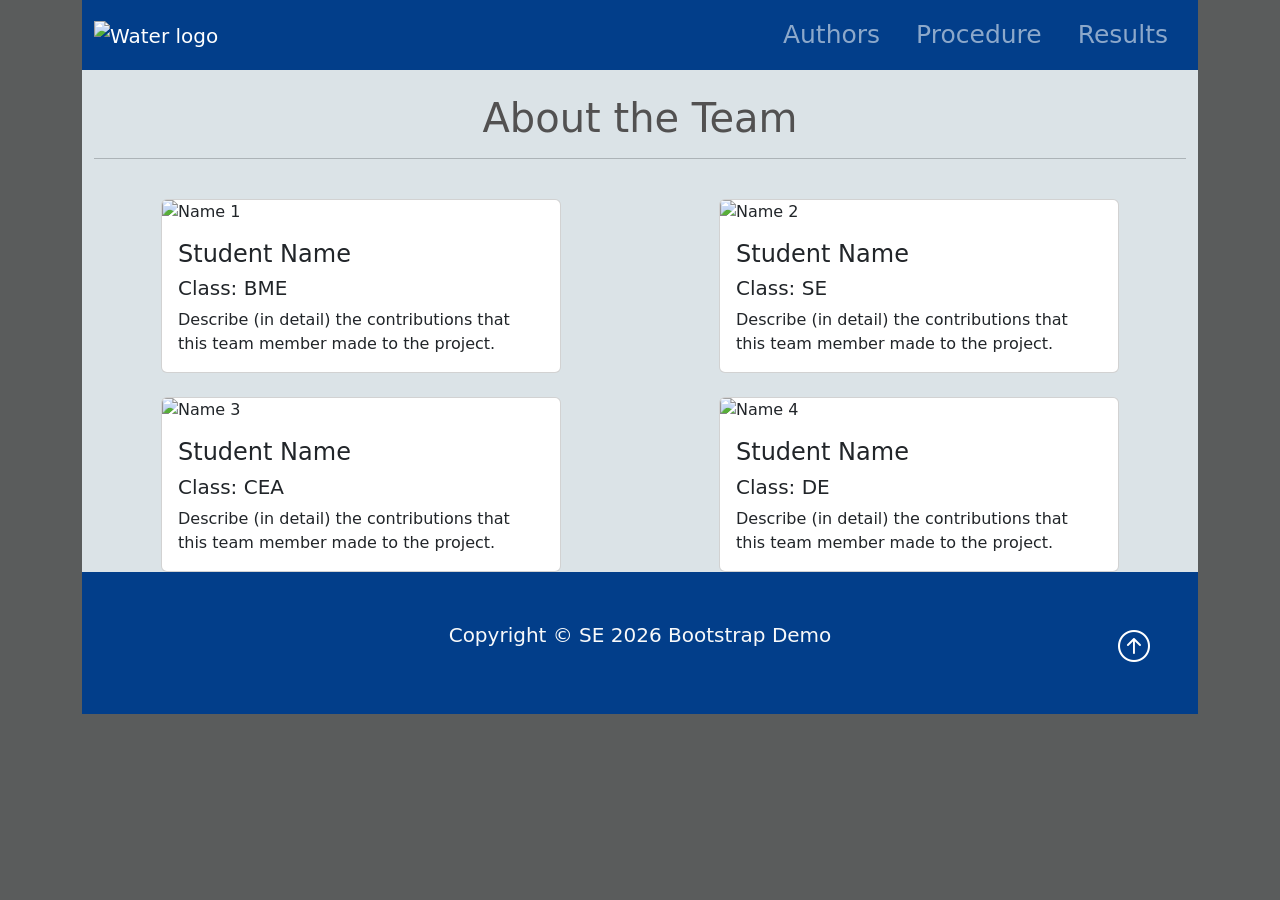
==== authors.html @ 8949407c "initial setup Added in files from classdemo" ====
<!doctype html>
<html lang="en">

<head>
  <meta charset="UTF-8" />
  <meta name="viewport" content="width=device-width, initial-scale=1.0" />
  <title>Activity 2.1.5 Class Demo</title>
  <link href="https://cdn.jsdelivr.net/npm/bootstrap@5.3.8/dist/css/bootstrap.min.css" rel="stylesheet"
    integrity="sha384-sRIl4kxILFvY47J16cr9ZwB07vP4J8+LH7qKQnuqkuIAvNWLzeN8tE5YBujZqJLB" crossorigin="anonymous" />
  <link rel="stylesheet" href="https://cdn.jsdelivr.net/npm/bootstrap-icons@1.13.1/font/bootstrap-icons.min.css" />
  <link rel="stylesheet" href="styles.css" />
  <script src="https://cdn.jsdelivr.net/npm/bootstrap@5.3.8/dist/js/bootstrap.bundle.min.js"
    integrity="sha384-FKyoEForCGlyvwx9Hj09JcYn3nv7wiPVlz7YYwJrWVcXK/BmnVDxM+D2scQbITxI"
    crossorigin="anonymous"></script>
</head>

<body class="body">
  <div class="container-lg min-vh-100">
    <header>
      <!--nav headers-->
      <nav class="navbar navbar-expand-lg nav-background-color" data-bs-theme="dark">
        <div class="container">
          <!-- Website Brand -->
          <a href="index.html" class="navbar-brand"><img src="img/droplet.png" alt="Water logo"
              class="d-inline-block-align-text-top w-50" /></a>

          <!-- Hamburger Menu Button -->
          <button class="navbar-toggler" type="button" data-bs-toggle="collapse" data-bs-target="#navmenu">
            <span class="navbar-toggler-icon"></span>
          </button>

          <!-- Collapsible navbar menu with custom hover underline CSS animation -->
          <div class="collapse navbar-collapse" id="navmenu">
            <!--links-->
            <ul class="navbar-nav ms-auto">
              <li class="nav-item">
                <a href="authors.html" class="nav-link hover-underline-animation nav-menu-item">Authors</a>
              </li>
              <li class="nav-item">
                <a href="procedure.html" class="nav-link hover-underline-animation nav-menu-item">Procedure</a>
              </li>
              <li class="nav-item">
                <a href="results.html" class="nav-link hover-underline-animation nav-menu-item">Results</a>
              </li>
            </ul>
          </div>
        </div>
      </nav>
    </header>

    <!--About The team-->

    <section class="authors">

      <div class="container">
        <br>
        <h1 class="text-center about-team">
          About the Team
        </h1>
        <hr><br> <!--Horizontal line and line break-->

        <!--Cards organized in a 2 x 2 table format-->
        <div class="row row-cols-1 row-cols-md-2 g-4">
          <div class="col">
            <div class="card about">
              <img src="img/woman1.jpg" alt="Name 1" class="card-img-top">
              <div class="card-body">
                <h4 class="card-title">Student Name</h4>
                <h5>Class: BME</h5>
                <p class="card-text">Describe (in detail) the contributions that this team member made to the project. </p>
              </div>
            </div>
          </div>
          <div class="col">
            <div class="card about">
              <img src="img/man1.png" alt="Name 2" class="card-img-top">
              <div class="card-body">
                <h4 class="card-title">Student Name</h4>
                <h5>Class: SE</h5>
                <p class="card-text">Describe (in detail) the contributions that this team member made to the project. </p>
            </div>
          </div>
          </div>
          <div class="col">
            <div class="card about">
              <img src="img/woman2.jpg" alt="Name 3" class="card-img-top">
              <div class="card-body">
                <h4 class="card-title">Student Name</h4>
                <h5>Class: CEA</h5>
                <p class="card-text">Describe (in detail) the contributions that this team member made to the project. </p>
              </div>
            </div>
          </div>
            <div class="col">
              <div class="card about">
                <img src="img/man2.jpg" alt="Name 4" class="card-img-top">
                <div class="card-body">
                  <h4 class="card-title">Student Name</h4>
                  <h5>Class: DE</h5>
                  <p class="card-text">Describe (in detail) the contributions that this team member made to the project. </p>
                </div>
              </div>
            </div>
        </div>
      </div>

    </section>
    <!--Footer-->
    <footer class="p-5 footer text-light text-center position-relative">
      <div class="container">
        <p class="lead">Copyright &copy; SE 2026 Bootstrap Demo</p>
        <a href="#" class="position-absolute bottom-0 end-0 p-5">
          <i class="bi bi-arrow-up-circle h2 icon-white"></i>
        </a>
      </div>
    </footer>
  </div>
</body>

</html>
---- styles.css ----
/* ----------------- Class CSS ----------------- */

.about{
    width:400px;
    margin: auto;
}

.about-team{
    color:rgb(82, 81, 81)
}

.authors{
    background-color: #dbe3e7;
}

.body{
    background-color: rgb(90, 92, 92);
}

.chartjs-sample{
    background-color: #8fa3ab;
}

.footer{                
    background-color: #023E8A;
}

.icon-white{            /* Arrow icon at bottom of page */
    color: #FFFFFF;
}

.nav-background-color{   /* navbar background color */
    background-color: #023E8A;
}

.nav-menu-item{               /* navbar link text properties */
    font-size:25px;
    margin-left: 10px;
    margin-right: 10px;
}

.overview{
    background-color: #dbe3e7;
}

.overview-left-padding{
    padding-left: 20px;
}

.overview-right-padding{  
    padding-right: 20px;
}

.procedure{
    background-color: #dbe3e7;
    padding: 1px;
}

.showcase{
    background-color: #8fa3ab; /*#0096c7*/
}

/* ----------------- ID CSS ----------------- */

/* -----------------Underline Animation CSS -----------------*/
#chart-wrapper{
    margin: auto;
    padding: 10px; 
    min-height: 400px;
    background-color: whitesmoke !important;
    justify-content: center;
    align-items: center;  
}



.hover-underline-animation {
    display: inline-block;
    position: relative;
    /*color: #0087ca;*/
  }
  
.hover-underline-animation:after {
    content: '';
    position: absolute;
    width: 100%;
    transform: scaleX(0);
    height: 2px;
    bottom: 0;
    left: 0;
    background-color: #eae6e6;
    /*transform-origin: bottom right;*/
    transition: transform 0.35s ease-out;
}
  
.hover-underline-animation:hover:after {
    transform: scaleX(1);
    /*transform-origin: bottom left;*/
}
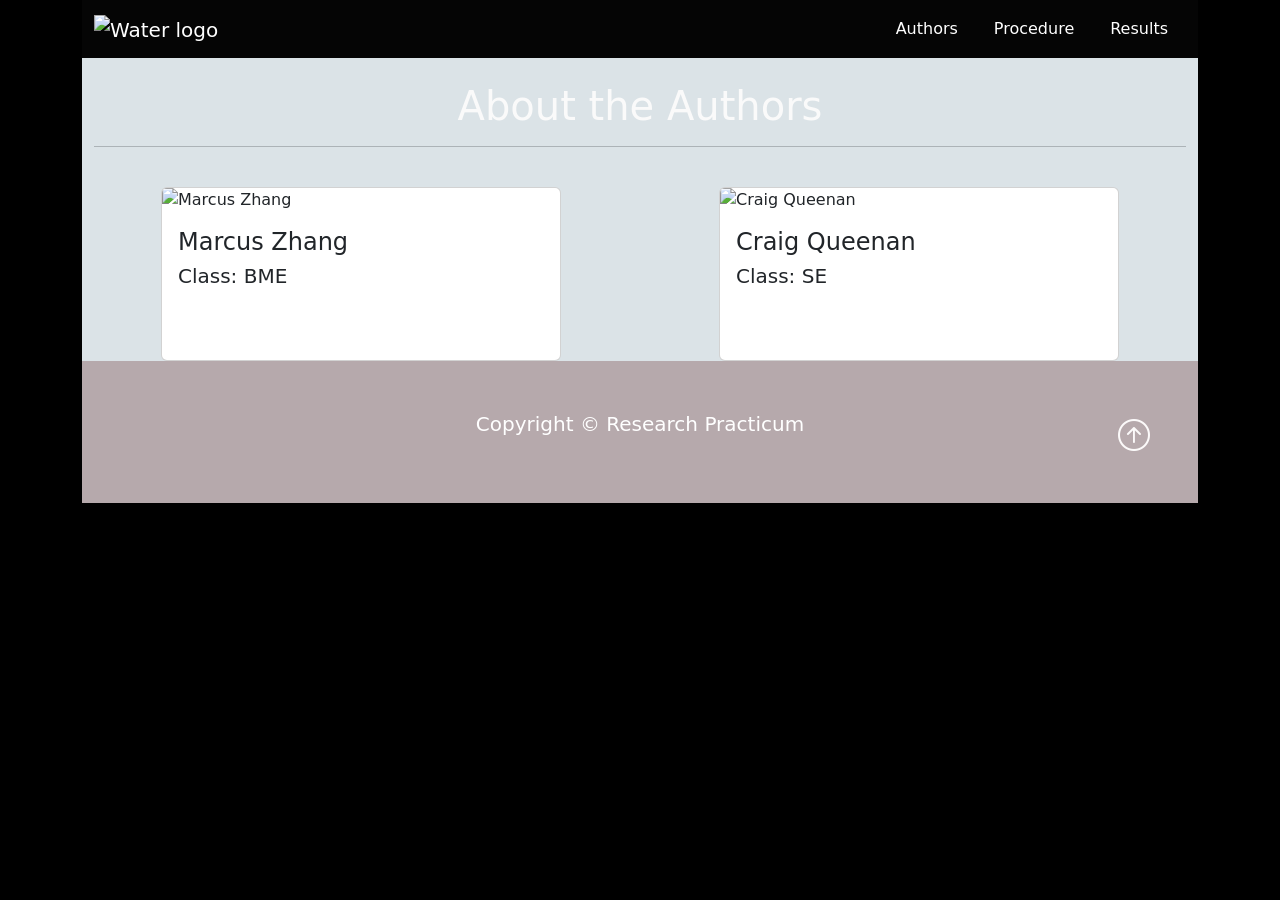
==== commit 89502d09: "Black and white Changed overall CSS theme." ====
--- a/authors.html
+++ b/authors.html
@@ -55,7 +55,7 @@
       <div class="container">
         <br>
         <h1 class="text-center about-team">
-          About the Team
+          About the Authors
         </h1>
         <hr><br> <!--Horizontal line and line break-->
 
@@ -63,9 +63,9 @@
         <div class="row row-cols-1 row-cols-md-2 g-4">
           <div class="col">
             <div class="card about">
-              <img src="img/woman1.jpg" alt="Name 1" class="card-img-top">
+              <img src="img/man1.jpg" alt="Marcus Zhang" class="card-img-top">
               <div class="card-body">
-                <h4 class="card-title">Student Name</h4>
+                <h4 class="card-title">Marcus Zhang</h4>
                 <h5>Class: BME</h5>
                 <p class="card-text">Describe (in detail) the contributions that this team member made to the project. </p>
               </div>
@@ -73,34 +73,13 @@
           </div>
           <div class="col">
             <div class="card about">
-              <img src="img/man1.png" alt="Name 2" class="card-img-top">
+              <img src="img/man2.png" alt="Craig Queenan" class="card-img-top">
               <div class="card-body">
-                <h4 class="card-title">Student Name</h4>
+                <h4 class="card-title">Craig Queenan</h4>
                 <h5>Class: SE</h5>
                 <p class="card-text">Describe (in detail) the contributions that this team member made to the project. </p>
             </div>
           </div>
-          </div>
-          <div class="col">
-            <div class="card about">
-              <img src="img/woman2.jpg" alt="Name 3" class="card-img-top">
-              <div class="card-body">
-                <h4 class="card-title">Student Name</h4>
-                <h5>Class: CEA</h5>
-                <p class="card-text">Describe (in detail) the contributions that this team member made to the project. </p>
-              </div>
-            </div>
-          </div>
-            <div class="col">
-              <div class="card about">
-                <img src="img/man2.jpg" alt="Name 4" class="card-img-top">
-                <div class="card-body">
-                  <h4 class="card-title">Student Name</h4>
-                  <h5>Class: DE</h5>
-                  <p class="card-text">Describe (in detail) the contributions that this team member made to the project. </p>
-                </div>
-              </div>
-            </div>
         </div>
       </div>
 
@@ -108,7 +87,7 @@
     <!--Footer-->
     <footer class="p-5 footer text-light text-center position-relative">
       <div class="container">
-        <p class="lead">Copyright &copy; SE 2026 Bootstrap Demo</p>
+        <p class="lead">Copyright &copy; Research Practicum</p>
         <a href="#" class="position-absolute bottom-0 end-0 p-5">
           <i class="bi bi-arrow-up-circle h2 icon-white"></i>
         </a>
--- a/styles.css
+++ b/styles.css
@@ -6,7 +6,7 @@
 }
 
 .about-team{
-    color:rgb(82, 81, 81)
+    color:rgb(250, 250, 250)
 }
 
 .authors{
@@ -14,33 +14,41 @@
 }
 
 .body{
-    background-color: rgb(90, 92, 92);
+    background-color: rgb(0, 0, 0);
 }
 
 .chartjs-sample{
-    background-color: #8fa3ab;
+    background-color: #d1f2ff;
 }
 
 .footer{                
-    background-color: #023E8A;
+    background-color: #b6a9ac;
 }
 
 .icon-white{            /* Arrow icon at bottom of page */
-    color: #FFFFFF;
+    color: #fcfafa;
 }
 
 .nav-background-color{   /* navbar background color */
-    background-color: #023E8A;
+    background-color: #050505;
 }
 
 .nav-menu-item{               /* navbar link text properties */
-    font-size:25px;
+    font-size:25;
     margin-left: 10px;
     margin-right: 10px;
+    color: #ffffff;
+}
+
+.navbar-extra-styles{           /* navbar link text properties */
+    font-size:25;
+    margin-left: 10px;
+    margin-right: 10px;
+    color: #000000;
 }
 
 .overview{
-    background-color: #dbe3e7;
+    background-color: #000000;
 }
 
 .overview-left-padding{
@@ -52,22 +60,52 @@
 }
 
 .procedure{
-    background-color: #dbe3e7;
+    background-color: #000000;
     padding: 1px;
 }
 
 .showcase{
-    background-color: #8fa3ab; /*#0096c7*/
+    background-color: #101010; /*#0096c7*/
+    padding: 0;
+}
+
+p {
+    color: #ffffff;
+}
+
+h1 {
+    color: #ffffff;
+}
+
+h2 {
+    color: #ffffff;
 }
 
 /* ----------------- ID CSS ----------------- */
+
+#banner {
+    margin: 0;
+    padding: 0;
+    background-image: url("https://tse3.mm.bing.net/th/id/OIP.nLmJaOxHS7_HPqSWRvo45gHaHa?r=0&rs=1&pid=ImgDetMain&o=7&rm=3");
+}
+
+#title-text{
+    display: flex;
+    height: 250px; 
+    align-items: center; 
+    justify-content: center;
+    margin-bottom: 10px;
+}
+#title-smaller{
+    margin-top: 10px;
+}
 
 /* -----------------Underline Animation CSS -----------------*/
 #chart-wrapper{
     margin: auto;
     padding: 10px; 
     min-height: 400px;
-    background-color: whitesmoke !important;
+    background-color: rgb(0, 0, 0) !important;
     justify-content: center;
     align-items: center;  
 }
@@ -88,12 +126,13 @@
     height: 2px;
     bottom: 0;
     left: 0;
-    background-color: #eae6e6;
+    background-color: #fcfcfc;
     /*transform-origin: bottom right;*/
     transition: transform 0.35s ease-out;
 }
   
 .hover-underline-animation:hover:after {
     transform: scaleX(1);
+    color: #000000;
     /*transform-origin: bottom left;*/
 }
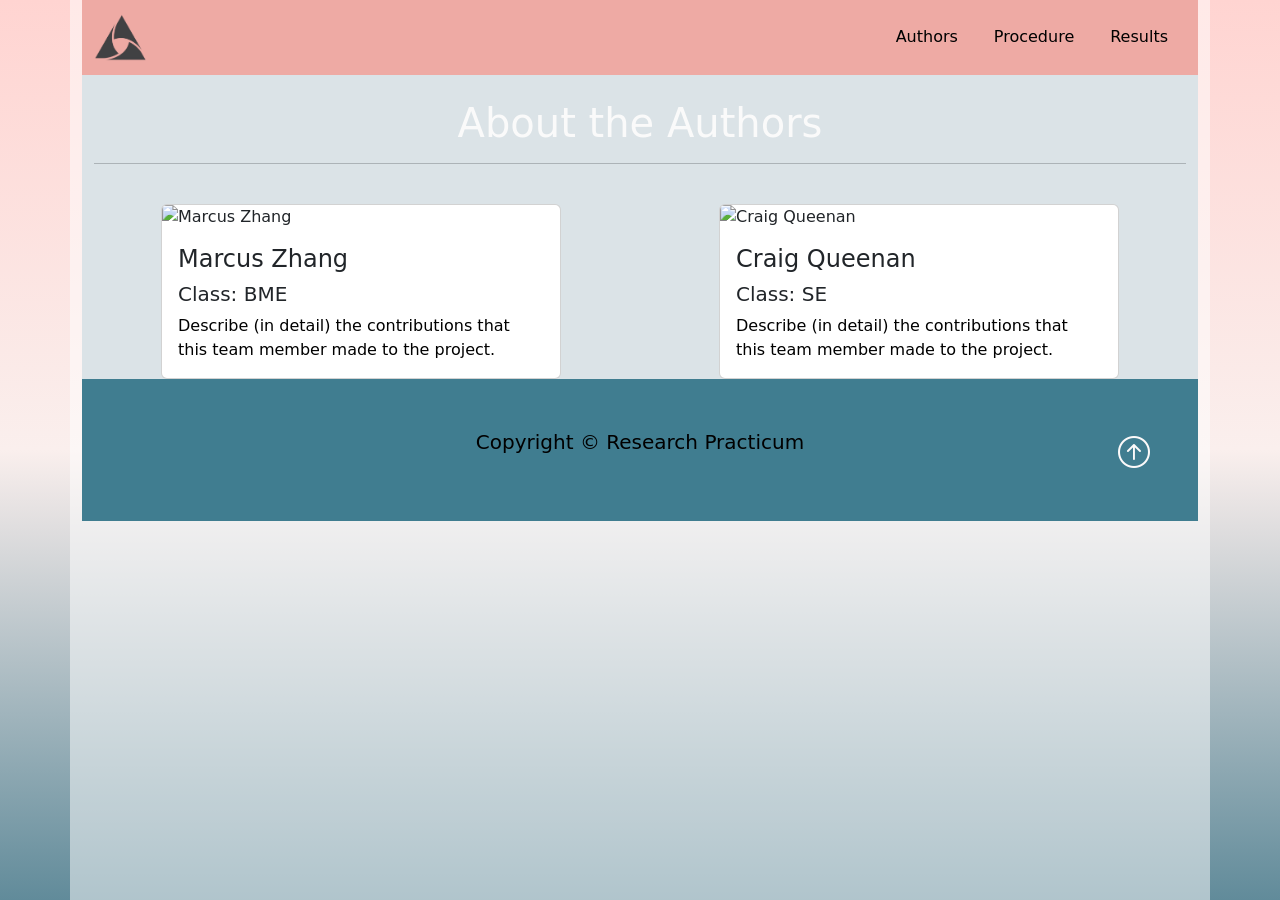
==== commit 24ef19ab: "Finished mainpage theme Finished showcase, have authors and procedures left to work off" ====
--- a/authors.html
+++ b/authors.html
@@ -18,11 +18,11 @@
   <div class="container-lg min-vh-100">
     <header>
       <!--nav headers-->
-      <nav class="navbar navbar-expand-lg nav-background-color" data-bs-theme="dark">
+      <nav class="navbar navbar-expand-lg nav-background-color" data-bs-theme="light">
         <div class="container">
           <!-- Website Brand -->
-          <a href="index.html" class="navbar-brand"><img src="img/droplet.png" alt="Water logo"
-              class="d-inline-block-align-text-top w-50" /></a>
+          <a href="index.html" class="navbar-brand"><img src="img/black-triangle-logo-design-vector-28359166-removebg-preview.png" alt="Water logo"
+              class="logo" /></a>
 
           <!-- Hamburger Menu Button -->
           <button class="navbar-toggler" type="button" data-bs-toggle="collapse" data-bs-target="#navmenu">
--- a/styles.css
+++ b/styles.css
@@ -14,30 +14,48 @@
 }
 
 .body{
-    background-color: rgb(0, 0, 0);
+    background-image: linear-gradient(to top, #618B9A, #FAEFED, #FFD4D1);
 }
 
 .chartjs-sample{
     background-color: #d1f2ff;
 }
+.container-lg {
+    background-color: rgba(255, 255, 255, 0.5);
+}
 
 .footer{                
-    background-color: #b6a9ac;
+    background-color: #407D90;
 }
 
 .icon-white{            /* Arrow icon at bottom of page */
     color: #fcfafa;
 }
 
+.img-fluid{
+    display: block;
+    width: auto;
+    height: 300px;
+    margin-left: auto;
+    margin-right: auto;
+    outline: 10px solid white;
+}
+
+.logo {
+    width: 55px;
+    height: auto;
+    display: inline-block;
+}
+
 .nav-background-color{   /* navbar background color */
-    background-color: #050505;
+    background-color: #eeaaa4;
 }
 
 .nav-menu-item{               /* navbar link text properties */
     font-size:25;
     margin-left: 10px;
     margin-right: 10px;
-    color: #ffffff;
+    color: #000;
 }
 
 .navbar-extra-styles{           /* navbar link text properties */
@@ -48,7 +66,7 @@
 }
 
 .overview{
-    background-color: #000000;
+    background-color: none;
 }
 
 .overview-left-padding{
@@ -60,44 +78,47 @@
 }
 
 .procedure{
-    background-color: #000000;
+    background-color: #ffffff;
     padding: 1px;
 }
 
 .showcase{
-    background-color: #101010; /*#0096c7*/
+    background-color: none; /*#0096c7*/
     padding: 0;
 }
 
 p {
-    color: #ffffff;
+    color: #000000;
 }
 
 h1 {
-    color: #ffffff;
+    color: #000000;
 }
 
 h2 {
-    color: #ffffff;
+    color: #000000;
 }
 
 /* ----------------- ID CSS ----------------- */
 
 #banner {
+    display: flex;
     margin: 0;
     padding: 0;
-    background-image: url("https://tse3.mm.bing.net/th/id/OIP.nLmJaOxHS7_HPqSWRvo45gHaHa?r=0&rs=1&pid=ImgDetMain&o=7&rm=3");
+    background-repeat: no-repeat;
+    background-size: cover;
+    background-position: center;
 }
 
 #title-text{
     display: flex;
-    height: 250px; 
+    height: 240px; 
     align-items: center; 
     justify-content: center;
-    margin-bottom: 10px;
+    margin-bottom: 5px;
 }
 #title-smaller{
-    margin-top: 10px;
+    margin-top: 5px;
 }
 
 /* -----------------Underline Animation CSS -----------------*/
@@ -126,7 +147,7 @@
     height: 2px;
     bottom: 0;
     left: 0;
-    background-color: #fcfcfc;
+    background-color: #000000;
     /*transform-origin: bottom right;*/
     transition: transform 0.35s ease-out;
 }
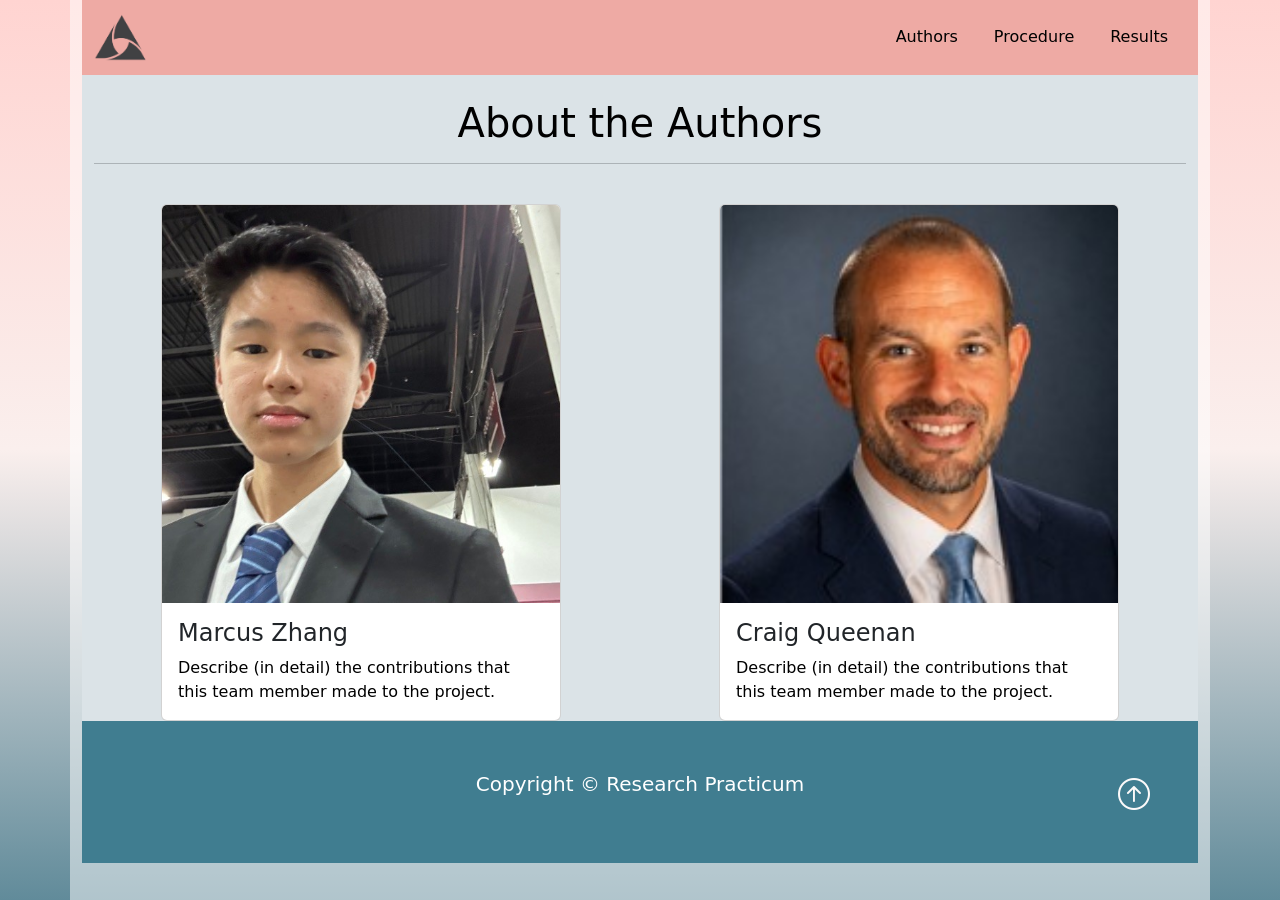
==== commit 98cbdb8d: "Author-Addition Added author images, wrote procedure text." ====
--- a/authors.html
+++ b/authors.html
@@ -63,20 +63,18 @@
         <div class="row row-cols-1 row-cols-md-2 g-4">
           <div class="col">
             <div class="card about">
-              <img src="img/man1.jpg" alt="Marcus Zhang" class="card-img-top">
+              <img src="img/linkedin-me.jpg" alt="Marcus Zhang" class="card-img-top">
               <div class="card-body">
                 <h4 class="card-title">Marcus Zhang</h4>
-                <h5>Class: BME</h5>
                 <p class="card-text">Describe (in detail) the contributions that this team member made to the project. </p>
               </div>
             </div>
           </div>
           <div class="col">
             <div class="card about">
-              <img src="img/man2.png" alt="Craig Queenan" class="card-img-top">
+              <img src="img/linkedin-mr-queenan.jpg" alt="Craig Queenan" class="card-img-top">
               <div class="card-body">
                 <h4 class="card-title">Craig Queenan</h4>
-                <h5>Class: SE</h5>
                 <p class="card-text">Describe (in detail) the contributions that this team member made to the project. </p>
             </div>
           </div>
@@ -87,7 +85,7 @@
     <!--Footer-->
     <footer class="p-5 footer text-light text-center position-relative">
       <div class="container">
-        <p class="lead">Copyright &copy; Research Practicum</p>
+        <p class="lead footing">Copyright &copy; Research Practicum</p>
         <a href="#" class="position-absolute bottom-0 end-0 p-5">
           <i class="bi bi-arrow-up-circle h2 icon-white"></i>
         </a>
--- a/styles.css
+++ b/styles.css
@@ -6,7 +6,7 @@
 }
 
 .about-team{
-    color:rgb(250, 250, 250)
+    color:rgb(0, 0, 0);
 }
 
 .authors{
@@ -39,6 +39,10 @@
     margin-left: auto;
     margin-right: auto;
     outline: 10px solid white;
+}
+
+.footing {
+    color: #FFFFFF;
 }
 
 .logo {
@@ -85,6 +89,10 @@
 .showcase{
     background-color: none; /*#0096c7*/
     padding: 0;
+}
+
+tr {
+    background-color: #ffffff;
 }
 
 p {
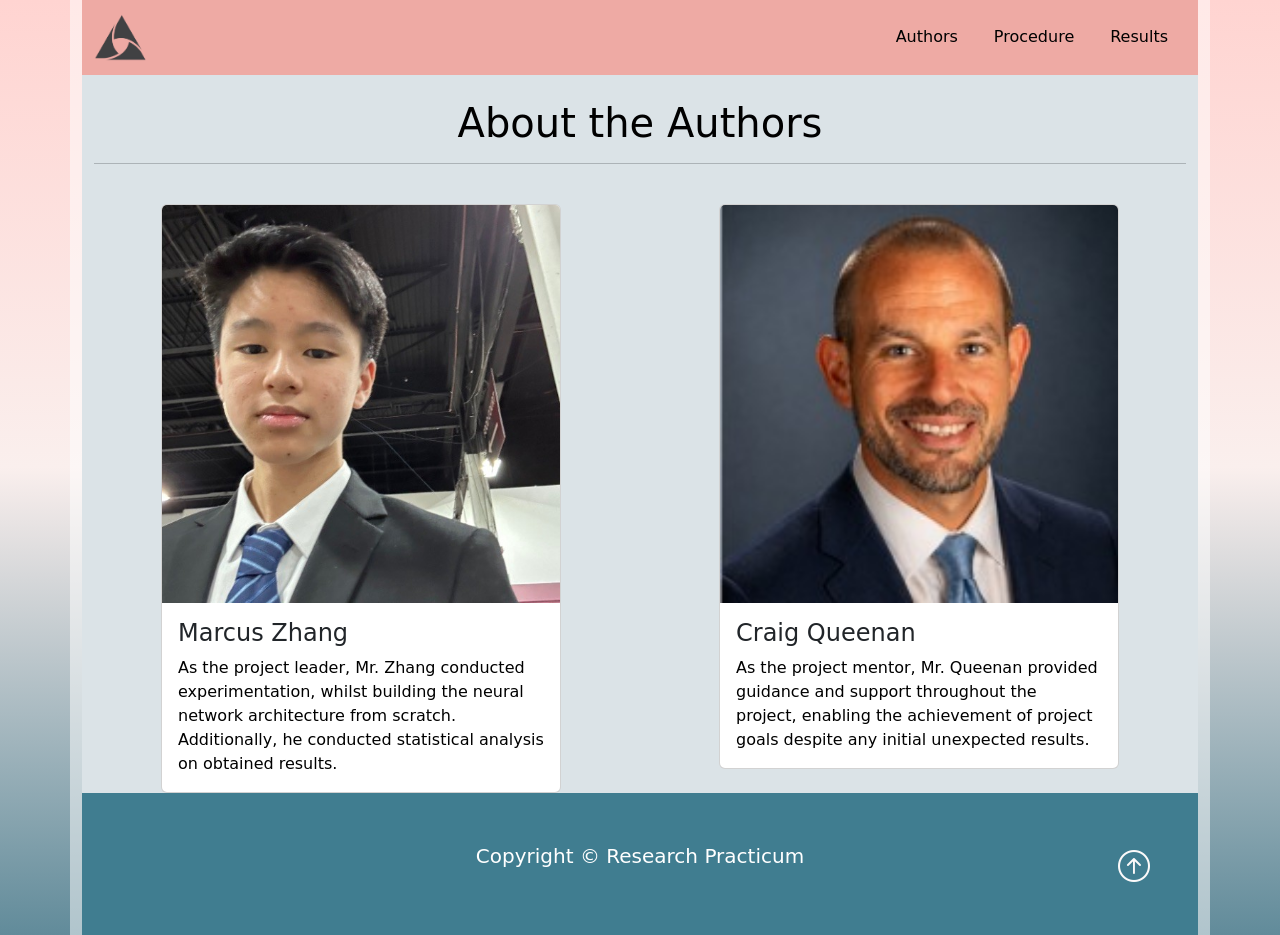
==== commit 8665ef82: "final-ver Added images, added logo transition when hovered as well as showcase/mainpage image transi" ====
--- a/authors.html
+++ b/authors.html
@@ -66,7 +66,7 @@
               <img src="img/linkedin-me.jpg" alt="Marcus Zhang" class="card-img-top">
               <div class="card-body">
                 <h4 class="card-title">Marcus Zhang</h4>
-                <p class="card-text">Describe (in detail) the contributions that this team member made to the project. </p>
+                <p class="card-text">As the project leader, Mr. Zhang conducted experimentation, whilst building the neural network architecture from scratch. Additionally, he conducted statistical analysis on obtained results. </p>
               </div>
             </div>
           </div>
@@ -75,7 +75,7 @@
               <img src="img/linkedin-mr-queenan.jpg" alt="Craig Queenan" class="card-img-top">
               <div class="card-body">
                 <h4 class="card-title">Craig Queenan</h4>
-                <p class="card-text">Describe (in detail) the contributions that this team member made to the project. </p>
+                <p class="card-text">As the project mentor, Mr. Queenan provided guidance and support throughout the project, enabling the achievement of project goals despite any initial unexpected results.  </p>
             </div>
           </div>
         </div>
--- a/styles.css
+++ b/styles.css
@@ -38,7 +38,13 @@
     height: 300px;
     margin-left: auto;
     margin-right: auto;
+    transform: scale(1);
     outline: 10px solid white;
+    transition: transform 0.5s ease-in-out;
+}
+
+.img-fluid:hover{
+    transform: scale(1.1);
 }
 
 .footing {
@@ -49,6 +55,12 @@
     width: 55px;
     height: auto;
     display: inline-block;
+    filter: brightness(100%);
+    transition: filter 0.5s ease-in-out;
+}
+
+.logo:hover {
+    filter: brightness(800%);
 }
 
 .nav-background-color{   /* navbar background color */
@@ -145,7 +157,7 @@
     display: inline-block;
     position: relative;
     /*color: #0087ca;*/
-  }
+}
   
 .hover-underline-animation:after {
     content: '';
